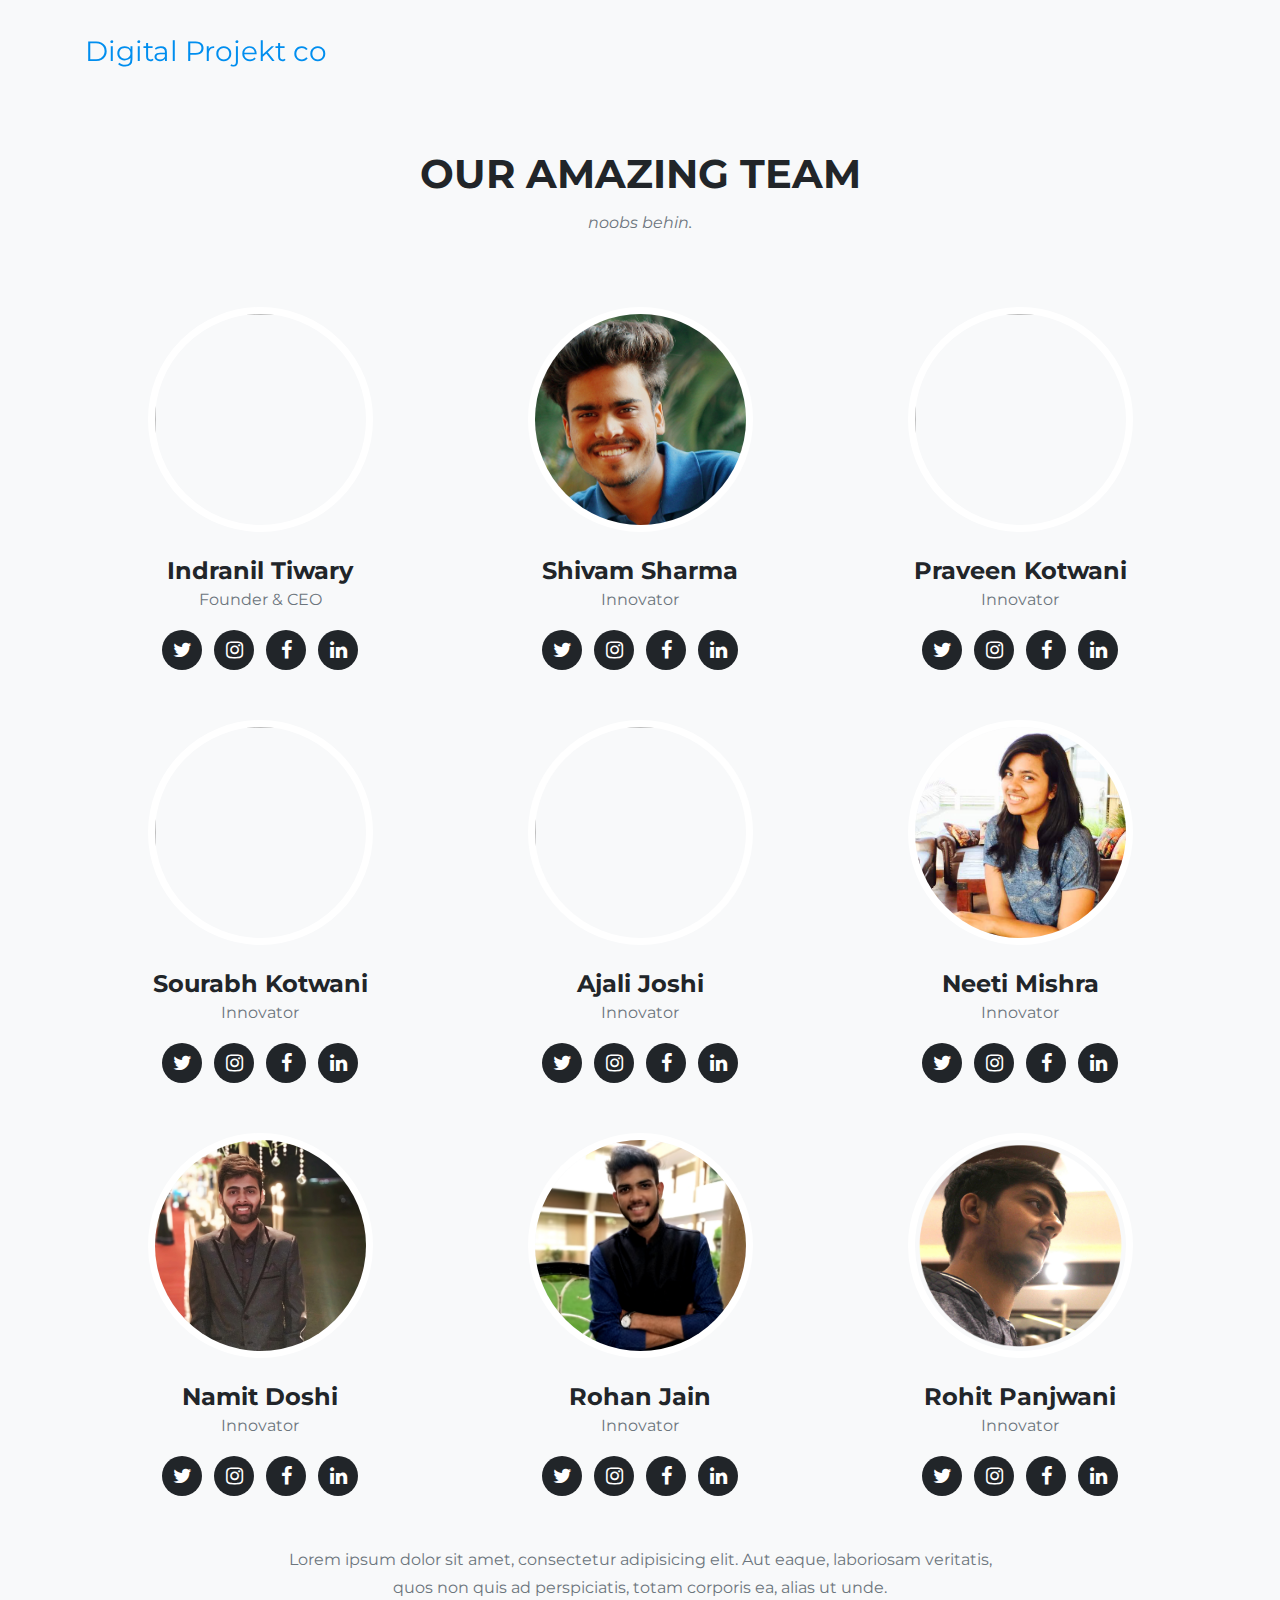
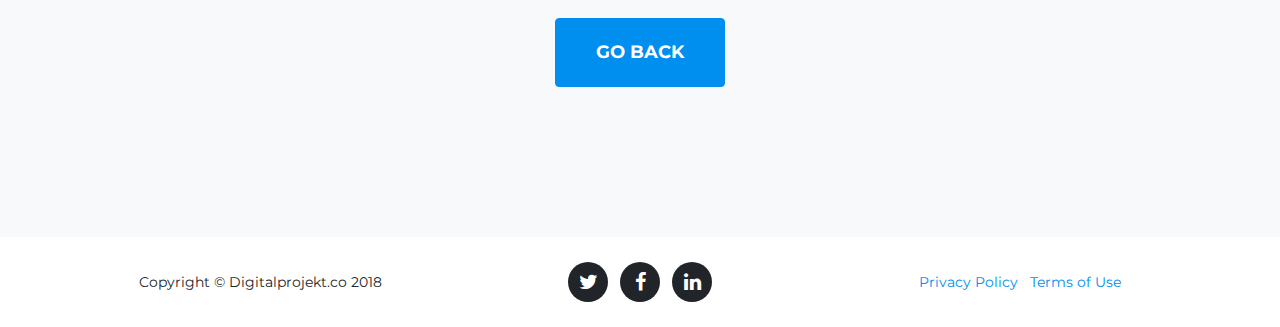
==== startbootstrap-agency-gh-pages/team.html @ 6b9d893c "initial commit" ====
<!DOCTYPE html>
<html lang="en">

  <head>

    <meta charset="utf-8">
    <meta name="viewport" content="width=device-width, initial-scale=1, shrink-to-fit=no">
    <meta name="description" content="">
    <meta name="author" content="">

    <title>Digital Projekt</title>

    <!-- Bootstrap core CSS -->
    <link href="vendor/bootstrap/css/bootstrap.min.css" rel="stylesheet">

    <!-- Custom fonts for this template -->
    <link href="vendor/font-awesome/css/font-awesome.min.css" rel="stylesheet" type="text/css">
    <link href="https://fonts.googleapis.com/css?family=Montserrat:400,700" rel="stylesheet" type="text/css">
    <link href='https://fonts.googleapis.com/css?family=Kaushan+Script' rel='stylesheet' type='text/css'>
    <link href='https://fonts.googleapis.com/css?family=Droid+Serif:400,700,400italic,700italic' rel='stylesheet' type='text/css'>
    <link href='https://fonts.googleapis.com/css?family=Roboto+Slab:400,100,300,700' rel='stylesheet' type='text/css'>

    <!-- Custom styles for this template -->
    <link href="css/agency.css" rel="stylesheet">

  </head>
<body id="page-top">
  <!-- Navigation -->
  <nav class="navbar navbar-expand-lg navbar-dark fixed-top" id="mainNav">
    <div class="container">
      <a class="navbar-brand js-scroll-trigger" href="#page-top">Digital Projekt co</a>
      <button class="navbar-toggler navbar-toggler-right" type="button" data-toggle="collapse" data-target="#navbarResponsive" aria-controls="navbarResponsive" aria-expanded="false" aria-label="Toggle navigation">
        Menu
        <i class="fa fa-bars"></i>
      </button>

    </div>
  </nav>
  <!--team-->
  <section class="bg-light" id="team">
    <div class="container">
      <div class="row">
        <div class="col-lg-12 text-center">
          <h2 class="section-heading text-uppercase">Our Amazing Team</h2>
          <h3 class="section-subheading text-muted">noobs behin.</h3>
        </div>
      </div>
      <div class="row">
        <div class="col-sm-4">
          <div class="team-member">
            <img class="mx-auto rounded-circle" src="http://indraniltiwary.com/assets/img/itavatar.jpg" alt="">
            <h4>Indranil Tiwary</h4>
            <p class="text-muted">Founder & CEO</p>
            <ul class="list-inline social-buttons">
              <li class="list-inline-item">
                <a href="https://twitter.com/indraniltiwary">
                  <i class="fa fa-twitter"></i>
                </a>
              </li>
              <li class="list-inline-item">
                <a href="https://www.instagram.com/indraniltiwary/">
                  <i class="fa fa-instagram"></i>
                </a>
              </li>
              <li class="list-inline-item">
                <a href="https://www.facebook.com/indranil.tiwary">
                  <i class="fa fa-facebook"></i>
                </a>
              </li>
              <li class="list-inline-item">
                <a href="https://in.linkedin.com/in/indraniltiwary">
                  <i class="fa fa-linkedin"></i>
                </a>
              </li>
            </ul>
          </div>
        </div>

        <div class="col-sm-4">
          <div class="team-member">
            <img class="mx-auto rounded-circle" src="img\team\BeautyPlus_20171217081925_save-2.jpg" alt="">
            <h4>Shivam Sharma</h4>
            <p class="text-muted">Innovator</p>
            <ul class="list-inline social-buttons">
              <li class="list-inline-item">
                <a href="https://twitter.com/ss958070">
                  <i class="fa fa-twitter"></i>
                </a>
              </li>
              <li class="list-inline-item">
                <a href="https://www.instagram.com/thewriterhead/">
                  <i class="fa fa-instagram"></i>
                </a>
              </li>
              <li class="list-inline-item">
                <a href="https://www.facebook.com/shivam.s.sn">
                  <i class="fa fa-facebook"></i>
                </a>
              </li>
              <li class="list-inline-item">
                <a href="https://www.linkedin.com/in/shivam-sharma-882332146/">
                  <i class="fa fa-linkedin"></i>
                </a>
              </li>
            </ul>
          </div>

        </div>
        <div class="col-sm-4">
          <div class="team-member">
            <img class="mx-auto rounded-circle" src="img/team/profile pic.jpeg" alt="">
            <h4>Praveen Kotwani</h4>
            <p class="text-muted">Innovator</p>
            <ul class="list-inline social-buttons">
              <li class="list-inline-item">
                <a href="https://twitter.com/kotwani_praveen">
                  <i class="fa fa-twitter"></i>
                </a>
              </li>
              <li class="list-inline-item">
                <a href="https://www.instagram.com/kotu_25/">
                  <i class="fa fa-instagram"></i>
                </a>
              </li>
              <li class="list-inline-item">
                <a href="https://www.facebook.com/praveen.kotwani">
                  <i class="fa fa-facebook"></i>
                </a>
              </li>
              <li class="list-inline-item">
                <a href="https://www.linkedin.com/in/praveen-kotwani-283739146/">
                  <i class="fa fa-linkedin"></i>
                </a>
              </li>
            </ul>
          </div>
        </div>

  <div class="col-sm-4">
          <div class="team-member">
            <img class="mx-auto rounded-circle" src="img/team/IMG_6397.jpg" alt="">
            <h4>Sourabh Kotwani</h4>
            <p class="text-muted">Innovator</p>
            <ul class="list-inline social-buttons">
              <li class="list-inline-item">
                <a href="https://twitter.com/kotwani_sourabh">
                  <i class="fa fa-twitter"></i>
                </a>
              </li>
              <li class="list-inline-item">
                <a href="https://www.instagram.com/syki/">
                  <i class="fa fa-instagram"></i>
                </a>
              </li>
              <li class="list-inline-item">
                <a href="https://www.facebook.com/syki139">
                  <i class="fa fa-facebook"></i>
                </a>
              </li>
              <li class="list-inline-item">
                <a href="https://www.linkedin.com/in/sourabh-kotwani/">
                  <i class="fa fa-linkedin"></i>
                </a>
              </li>
            </ul>
          </div>
        </div>
        <div class="col-sm-4">
          <div class="team-member">
            <img class="mx-auto rounded-circle" src="img/team/IMG_1413.jpg" alt="">
            <h4>Ajali Joshi</h4>
            <p class="text-muted">Innovator</p>
            <ul class="list-inline social-buttons">
              <li class="list-inline-item">
                <a href="https://twitter.com/anjalijoshi2504">
                  <i class="fa fa-twitter"></i>
                </a>
              </li>
              <li class="list-inline-item">
                <a href="https://www.instagram.com/anjali2504">
                  <i class="fa fa-instagram"></i>
                </a>
              </li>
              <li class="list-inline-item">
                <a href="https://www.facebook.com/profile.php?id=100009587781760">
                  <i class="fa fa-facebook"></i>
                </a>
              </li>
              <li class="list-inline-item">
                <a href="https://www.linkedin.com/in/anjali-joshi-a24278158/">
                  <i class="fa fa-linkedin"></i>
                </a>
              </li>
            </ul>
          </div>
        </div>
        <div class="col-sm-4">
          <div class="team-member">
            <img class="mx-auto rounded-circle" src="img/team/neeti.jpg" alt="">
            <h4>Neeti Mishra</h4>
            <p class="text-muted">Innovator</p>
            <ul class="list-inline social-buttons">
              <li class="list-inline-item">
                <a href="https://twitter.com/neetimishra98">
                  <i class="fa fa-twitter"></i>
                </a>
              </li>
              <li class="list-inline-item">
                <a href="https://www.instagram.com/neeti.mishra98/">
                  <i class="fa fa-instagram"></i>
                </a>
              </li>
              <li class="list-inline-item">
                <a href="https://www.facebook.com/neeti.mishra.507">
                  <i class="fa fa-facebook"></i>
                </a>
              </li>
              <li class="list-inline-item">
                <a href="https://www.linkedin.com/in/neeti-mishra-7b75a1158/">
                  <i class="fa fa-linkedin"></i>
                </a>
              </li>
            </ul>
          </div>
        </div>
        <div class="col-sm-4">
          <div class="team-member">
            <img class="mx-auto rounded-circle" src="img/team/IMG_20180112_232537_710.jpg" alt="">
            <h4>Namit Doshi</h4>
            <p class="text-muted">Innovator</p>
            <ul class="list-inline social-buttons">
              <li class="list-inline-item">
                <a href="#">
                  <i class="fa fa-twitter"></i>
                </a>
              </li>
              <li class="list-inline-item">
                <a href="https://www.instagram.com/namitdoshi">
                  <i class="fa fa-instagram"></i>
                </a>
              </li>
              <li class="list-inline-item">
                <a href="https://www.facebook.com/namit.doshi.1">
                  <i class="fa fa-facebook"></i>
                </a>
              </li>
              <li class="list-inline-item">
                <a href="https://www.linkedin.com/in/namit-doshi-741496157">
                  <i class="fa fa-linkedin"></i>
                </a>
              </li>
            </ul>
          </div>
        </div>
        <div class="col-sm-4">
          <div class="team-member">
            <img class="mx-auto rounded-circle" src="img/team/IMG_20170916_181951_Bokeh.jpg" alt="">
            <h4>Rohan Jain</h4>
            <p class="text-muted">Innovator</p>
            <ul class="list-inline social-buttons">
              <li class="list-inline-item">
                <a href="https://twitter.com/jrohan505">
                  <i class="fa fa-twitter"></i>
                </a>
              </li>
              <li class="list-inline-item">
                <a href="https://www.instagram.com/rohn_2403">
                  <i class="fa fa-instagram"></i>
                </a>
              </li>
              <li class="list-inline-item">
                <a href="https://www.facebook.com/RohaN2403">
                  <i class="fa fa-facebook"></i>
                </a>
              </li>
              <li class="list-inline-item">
                <a href="https://www.linkedin.com/in/rohan-jain-6815a9158">
                  <i class="fa fa-linkedin"></i>
                </a>
              </li>
            </ul>
          </div>
        </div>
        <div class="col-sm-4">
          <div class="team-member">
            <img class="mx-auto rounded-circle" src="img/team/Untitled-4 (1).png" alt="">
            <h4>Rohit Panjwani</h4>
            <p class="text-muted">Innovator</p>
            <ul class="list-inline social-buttons">
              <li class="list-inline-item">
                <a href="#">
                  <i class="fa fa-twitter"></i>
                </a>
              </li>
              <li class="list-inline-item">
                <a href="#">
                  <i class="fa fa-instagram"></i>
                </a>
              </li>
              <li class="list-inline-item">
                <a href="https://www.facebook.com/rohit.panjwani.73">
                  <i class="fa fa-facebook"></i>
                </a>
              </li>
              <li class="list-inline-item">
                <a href="https://www.linkedin.com/in/rohit-panjwani">
                  <i class="fa fa-linkedin"></i>
                </a>
              </li>
            </ul>
          </div>
        </div>
      </div>
        <div class="row">
          <div class="col-lg-8 mx-auto text-center">
            <p class="large text-muted">Lorem ipsum dolor sit amet, consectetur adipisicing elit. Aut eaque, laboriosam veritatis, quos non quis ad perspiciatis, totam corporis ea, alias ut unde.</p>
          </div>
        </div>
      </div>
      <div align="center">
        <a class="btn btn-primary btn-xl text-uppercase   " href="index.html">Go Back</a>
      </div>
    </section>


          <footer>
            <div class="container">
              <div class="row">
                <div class="col-md-4">
                  <span class="copyright">Copyright &copy; Digitalprojekt.co 2018</span>
                </div>
                <div class="col-md-4">
                  <ul class="list-inline social-buttons">
                    <li class="list-inline-item">
                      <a href="#">
                        <i class="fa fa-twitter"></i>
                      </a>
                    </li>
                    <li class="list-inline-item">
                      <a href="#">
                        <i class="fa fa-facebook"></i>
                      </a>
                    </li>
                    <li class="list-inline-item">
                      <a href="#">
                        <i class="fa fa-linkedin"></i>
                      </a>
                    </li>
                  </ul>

                </div>

                <div class="col-md-4">
                  <ul class="list-inline quicklinks">
                    <li class="list-inline-item">
                      <a href="#">Privacy Policy</a>
                    </li>
                    <li class="list-inline-item">
                      <a href="#">Terms of Use</a>
                    </li>
                  </ul>
                </div>
              </div>
            </div>
          </footer>
          <!-- Bootstrap core JavaScript -->
          <script src="vendor/jquery/jquery.min.js"></script>
          <script src="vendor/bootstrap/js/bootstrap.bundle.min.js"></script>

          <!-- Plugin JavaScript -->
          <script src="vendor/jquery-easing/jquery.easing.min.js"></script>

          <!-- Contact form JavaScript -->
          <script src="js/jqBootstrapValidation.js"></script>
          <script src="js/contact_me.js"></script>

          <!-- Custom scripts for this template -->
          <script src="js/agency.min.js"></script>

</body>
---- startbootstrap-agency-gh-pages/css/agency.css ----
body {
  overflow-x: hidden;
  font-family: 'Montserrat', 'Helvetica Neue', Helvetica, Arial, sans-serif;
}

p {
  line-height: 1.75;
}

a {
  color: #008eef;
}

a:hover {
  color: #202020;
}

.text-primary {
  color: #008eef !important;
}

h1,
h2,
h3,
h4,
h5,
h6 {
  font-weight: 700;
  font-family: 'Montserrat', 'Helvetica Neue', Helvetica, Arial, sans-serif;
}

section {
  padding: 100px 0;
}

section h2.section-heading {
  font-size: 40px;
  margin-top: 0;
  margin-bottom: 15px;
}

section h3.section-subheading {
  font-size: 16px;
  font-weight: 400;
  font-style: italic;
  margin-bottom: 75px;
  text-transform: none;
  font-family: 'Montserrat', 'Helvetica Neue', Helvetica, Arial, sans-serif;
}

@media (min-width: 768px) {

  section {
    padding: 150px 0;
  }
}

.btn {
  font-family: 'Montserrat', 'Helvetica Neue', Helvetica, Arial, sans-serif;
  font-weight: 700;
}

.btn-xl {
  font-size: 18px;
  padding: 20px 40px;
}

.btn-primary {
  background-color: #008eef;
  border-color: #008eef;
}

.btn-primary:active, .btn-primary:focus, .btn-primary:hover {
  background-color: #202020 !important;
  border-color: #202020 !important;
  color: white;
}

.btn-primary:active, .btn-primary:focus {
  box-shadow: 0 0 0 0.2rem rgba(254, 209, 55, 0.5) !important;

}

::-moz-selection {
  background: #008eef;
  text-shadow: none;
}

::selection {
  background: #008eef;
  text-shadow: none;
}

img::selection {
  background: transparent;
}

img::-moz-selection {
  background: transparent;
}

#mainNav {
  background-color: #212529;
}

#mainNav .navbar-toggler {
  font-size: 12px;
  right: 0;
  padding: 13px;
  text-transform: uppercase;
  color: white;
  border: 0;
  background-color: #008eef;
  font-family: 'Montserrat', 'Helvetica Neue', Helvetica, Arial, sans-serif;
}

#mainNav .navbar-brand {
  color: #008eef;
  font-family: 'Montserrat', 'Helvetica Neue', Helvetica, Arial, cursive;

}

#mainNav .navbar-brand.active, #mainNav .navbar-brand:active, #mainNav .navbar-brand:focus, #mainNav .navbar-brand: {
  color: #008eef;
}

#mainNav .navbar-nav .nav-item .nav-link {
  font-size: 90%;
  font-weight: 400;
  padding: 0.75em 0;
  letter-spacing: 1px;
  color: white;
  font-family: 'Montserrat', 'Helvetica Neue', Helvetica, Arial, sans-serif;
}

#mainNav .navbar-nav .nav-item .nav-link.active, #mainNav .navbar-nav .nav-item .nav-link:hover {
  color: #008eef;
}

@media (min-width: 992px) {
  #mainNav {
    padding-top: 25px;
    padding-bottom: 25px;
    -webkit-transition: padding-top 0.3s, padding-bottom 0.3s;
    -moz-transition: padding-top 0.3s, padding-bottom 0.3s;
    transition: padding-top 0.3s, padding-bottom 0.3s;
    border: none;
    background-color: transparent;
  }
  #mainNav .navbar-brand {
    font-size: 1.75em;
    -webkit-transition: all 0.3s;
    -moz-transition: all 0.3s;
    transition: all 0.3s;
  }
  #mainNav .navbar-nav .nav-item .nav-link {
    padding: 1.1em 1em !important;
  }
  #mainNav.navbar-shrink {
    padding-top: 0;
    padding-bottom: 0;
    background-color: #212529;
  }
  #mainNav.navbar-shrink .navbar-brand {
    font-size: 1.25em;
    padding: 12px 0;
  }
}

header.masthead {
  text-align: center;
  color: white;
  background-image: url("../img/blake-connally-373084.jpg");
  background-repeat: no-repeat;
  background-attachment: scroll;
  background-position: center center;
  -webkit-background-size: cover;
  -moz-background-size: cover;
  -o-background-size: cover;
  background-size: cover;
}

header.masthead .intro-text {
  padding-top: 150px;
  padding-bottom: 100px;
}

header.masthead .intro-text .intro-lead-in {
  font-size: 22px;
  font-style: italic;
  line-height: 22px;
  margin-bottom: 25px;
  font-family: 'Montserrat', 'Helvetica Neue', Helvetica, Arial, sans-serif;
}

header.masthead .intro-text .intro-heading {
  font-size: 50px;
  font-weight: 700;
  line-height: 50px;
  margin-bottom: 25px;
  font-family: 'Montserrat', 'Helvetica Neue', Helvetica, Arial, sans-serif;
}

@media (min-width: 768px) {
  header.masthead .intro-text {
    padding-top: 300px;
    padding-bottom: 200px;
  }
  header.masthead .intro-text .intro-lead-in {
    font-size: 40px;
    font-style: italic;
    line-height: 40px;
    margin-bottom: 25px;
    font-family: 'Droid Serif', 'Helvetica Neue', Helvetica, Arial, sans-serif;
  }
  header.masthead .intro-text .intro-heading {
    font-size: 75px;
    font-weight: 700;
    line-height: 75px;
    margin-bottom: 50px;
    font-family: 'Montserrat', 'Helvetica Neue', Helvetica, Arial, sans-serif;
  }
}

.service-heading {
  margin: 15px 0;
  text-transform: none;
}

#portfolio .portfolio-item {
  right: 0;
  margin: 0 0 15px;
}

#portfolio .portfolio-item .portfolio-link {
  position: relative;
  display: block;
  max-width: 400px;
  margin: 0 auto;
  cursor: pointer;
}

#portfolio .portfolio-item .portfolio-link .portfolio-hover {
  position: absolute;
  width: 100%;
  height: 100%;
  -webkit-transition: all ease 0.5s;
  -moz-transition: all ease 0.5s;
  transition: all ease 0.5s;
  opacity: 0;
  background: color:#008eef;
}

#portfolio .portfolio-item .portfolio-link .portfolio-hover:hover {
  opacity: 1;
}

#portfolio .portfolio-item .portfolio-link .portfolio-hover .portfolio-hover-content {
  font-size: 20px;
  position: absolute;
  top: 50%;
  width: 100%;
  height: 20px;
  margin-top: -12px;
  text-align: center;
  color: #008eef;
}

#portfolio .portfolio-item .portfolio-link .portfolio-hover .portfolio-hover-content i {
  margin-top: -12px;
}

#portfolio .portfolio-item .portfolio-link .portfolio-hover .portfolio-hover-content h3,
#portfolio .portfolio-item .portfolio-link .portfolio-hover .portfolio-hover-content h4 {
  margin: 0;
}

#portfolio .portfolio-item .portfolio-caption {
  max-width: 400px;
  margin: 0 auto;
  padding: 25px;
  text-align: center;
  background-color: #fff;
}

#portfolio .portfolio-item .portfolio-caption h4 {
  margin: 0;
  text-transform: none;
}

#portfolio .portfolio-item .portfolio-caption p {
  font-size: 16px;
  font-style: italic;
  margin: 0;
  font-family: 'Droid Serif', 'Helvetica Neue', Helvetica, Arial, sans-serif;
}

#portfolio * {
  z-index: 2;
}

@media (min-width: 767px) {
  #portfolio .portfolio-item {
    margin: 0 0 30px;
  }
}

.portfolio-modal {
  padding-right: 0px !important;
}

.portfolio-modal .modal-dialog {
  margin: 1rem;
  max-width: 100vw;
}

.portfolio-modal .modal-content {
  padding: 100px 0;
  text-align: center;
}

.portfolio-modal .modal-content h2 {
  font-size: 3em;
  margin-bottom: 15px;
}

.portfolio-modal .modal-content p {
  margin-bottom: 30px;
}

.portfolio-modal .modal-content p.item-intro {
  font-size: 16px;
  font-style: italic;
  margin: 20px 0 30px;
  font-family: 'Droid Serif', 'Helvetica Neue', Helvetica, Arial, sans-serif;
}

.portfolio-modal .modal-content ul.list-inline {
  margin-top: 0;
  margin-bottom: 30px;
}

.portfolio-modal .modal-content img {
  margin-bottom: 30px;
}

.portfolio-modal .modal-content button {
  cursor: pointer;
}

.portfolio-modal .close-modal {
  position: absolute;
  top: 25px;
  right: 25px;
  width: 75px;
  height: 75px;
  cursor: pointer;
  background-color: transparent;
}

.portfolio-modal .close-modal:hover {
  opacity: 0.3;
}

.portfolio-modal .close-modal .lr {
  /* Safari and Chrome */
  z-index: 1051;
  width: 1px;
  height: 75px;
  margin-left: 35px;
  /* IE 9 */
  -webkit-transform: rotate(45deg);
  -ms-transform: rotate(45deg);
  transform: rotate(45deg);
  background-color: #212529;
}

.portfolio-modal .close-modal .lr .rl {
  /* Safari and Chrome */
  z-index: 1052;
  width: 1px;
  height: 75px;
  /* IE 9 */
  -webkit-transform: rotate(90deg);
  -ms-transform: rotate(90deg);
  transform: rotate(90deg);
  background-color: #212529;
}

.timeline {
  position: relative;
  padding: 0;
  list-style: none;
}

.timeline:before {
  position: absolute;
  top: 0;
  bottom: 0;
  left: 40px;
  width: 2px;
  margin-left: -1.5px;
  content: '';
  background-color: #e9ecef;
}

.timeline > li {
  position: relative;
  min-height: 50px;
  margin-bottom: 50px;
}

.timeline > li:after, .timeline > li:before {
  display: table;
  content: ' ';
}

.timeline > li:after {
  clear: both;
}

.timeline > li .timeline-panel {
  position: relative;
  float: right;
  width: 100%;
  padding: 0 20px 0 100px;
  text-align: left;
}

.timeline > li .timeline-panel:before {
  right: auto;
  left: -15px;
  border-right-width: 15px;
  border-left-width: 0;
}

.timeline > li .timeline-panel:after {
  right: auto;
  left: -14px;
  border-right-width: 14px;
  border-left-width: 0;
}

.timeline > li .timeline-image {
  position: absolute;
  z-index: 100;
  left: 0;
  width: 80px;
  height: 80px;
  margin-left: 0;
  text-align: center;
  color: white;
  border: 7px solid #e9ecef;
  border-radius: 100%;
  background-color: #008eef;
}

.timeline > li .timeline-image h4 {
  font-size: 10px;
  line-height: 14px;
  margin-top: 12px;
}

.timeline > li.timeline-inverted > .timeline-panel {
  float: right;
  padding: 0 20px 0 100px;
  text-align: left;
}

.timeline > li.timeline-inverted > .timeline-panel:before {
  right: auto;
  left: -15px;
  border-right-width: 15px;
  border-left-width: 0;
}

.timeline > li.timeline-inverted > .timeline-panel:after {
  right: auto;
  left: -14px;
  border-right-width: 14px;
  border-left-width: 0;
}

.timeline > li:last-child {
  margin-bottom: 0;
}

.timeline .timeline-heading h4 {
  margin-top: 0;
  color: inherit;
}

.timeline .timeline-heading h4.subheading {
  text-transform: none;
}

.timeline .timeline-body > ul,
.timeline .timeline-body > p {
  margin-bottom: 0;
}

@media (min-width: 768px) {
  .timeline:before {
    left: 50%;
  }
  .timeline > li {
    min-height: 100px;
    margin-bottom: 100px;
  }
  .timeline > li .timeline-panel {
    float: left;
    width: 41%;
    padding: 0 20px 20px 30px;
    text-align: right;
  }
  .timeline > li .timeline-image {
    left: 50%;
    width: 100px;
    height: 100px;
    margin-left: -50px;
  }
  .timeline > li .timeline-image h4 {
    font-size: 13px;
    line-height: 18px;
    margin-top: 16px;
  }
  .timeline > li.timeline-inverted > .timeline-panel {
    float: right;
    padding: 0 30px 20px 20px;
    text-align: left;
  }
}

@media (min-width: 992px) {
  .timeline > li {
    min-height: 150px;
  }
  .timeline > li .timeline-panel {
    padding: 0 20px 20px;
  }
  .timeline > li .timeline-image {
    width: 150px;
    height: 150px;
    margin-left: -75px;
  }
  .timeline > li .timeline-image h4 {
    font-size: 18px;
    line-height: 26px;
    margin-top: 30px;
  }
  .timeline > li.timeline-inverted > .timeline-panel {
    padding: 0 20px 20px;
  }
}

@media (min-width: 1200px) {
  .timeline > li {
    min-height: 170px;
  }
  .timeline > li .timeline-panel {
    padding: 0 20px 20px 100px;
  }
  .timeline > li .timeline-image {
    width: 170px;
    height: 170px;
    margin-left: -85px;
  }
  .timeline > li .timeline-image h4 {
    margin-top: 40px;
  }
  .timeline > li.timeline-inverted > .timeline-panel {
    padding: 0 100px 20px 20px;
  }
}

.team-member {
  margin-bottom: 50px;
  text-align: center;
}

.team-member img {
  width: 225px;
  height: 225px;
  border: 7px solid #fff;
}

.team-member h4 {
  margin-top: 25px;
  margin-bottom: 0;
  text-transform: none;
}

.team-member p {
  margin-top: 0;
}

section#contact {
  background-color: #212529;
  background-image: url("../img/map-image.png");
  background-repeat: no-repeat;
  background-position: center;
}

section#contact .section-heading {
  color: #fff;
}

section#contact .form-group {
  margin-bottom: 25px;
}

section#contact .form-group input,
section#contact .form-group textarea {
  padding: 20px;
}

section#contact .form-group input.form-control {
  height: auto;
}

section#contact .form-group textarea.form-control {
  height: 248px;
}

section#contact .form-control:focus {
  border-color: #008eef;
  box-shadow: none;
}

section#contact ::-webkit-input-placeholder {
  font-weight: 700;
  color: #ced4da;
  font-family: 'Montserrat', 'Helvetica Neue', Helvetica, Arial, sans-serif;
}

section#contact :-moz-placeholder {
  font-weight: 700;
  color: #ced4da;
  /* Firefox 18- */
  font-family: 'Montserrat', 'Helvetica Neue', Helvetica, Arial, sans-serif;
}

section#contact ::-moz-placeholder {
  font-weight: 700;
  color: #ced4da;
  /* Firefox 19+ */
  font-family: 'Montserrat', 'Helvetica Neue', Helvetica, Arial, sans-serif;
}

section#contact :-ms-input-placeholder {
  font-weight: 700;
  color: #ced4da;
  font-family: 'Montserrat', 'Helvetica Neue', Helvetica, Arial, sans-serif;
}

footer {
  padding: 25px 0;
  text-align: center;
}

footer span.copyright {
  font-size: 90%;
  line-height: 40px;
  text-transform: none;
  font-family: 'Montserrat', 'Helvetica Neue', Helvetica, Arial, sans-serif;
}

footer ul.quicklinks {
  font-size: 90%;
  line-height: 40px;
  margin-bottom: 0;
  text-transform: none;
  font-family: 'Montserrat', 'Helvetica Neue', Helvetica, Arial, sans-serif;
}

ul.social-buttons {
  margin-bottom: 0;
}

ul.social-buttons li a {
  font-size: 20px;
  line-height: 40px;
  display: block;
  width: 40px;
  height: 40px;
  -webkit-transition: all 0.3s;
  -moz-transition: all 0.3s;
  transition: all 0.3s;
  color: white;
  border-radius: 100%;
  outline: none;
  background-color: #212529;
}

ul.social-buttons li a:active, ul.social-buttons li a:focus, ul.social-buttons li a:hover {
  background-color: #008eef;
}
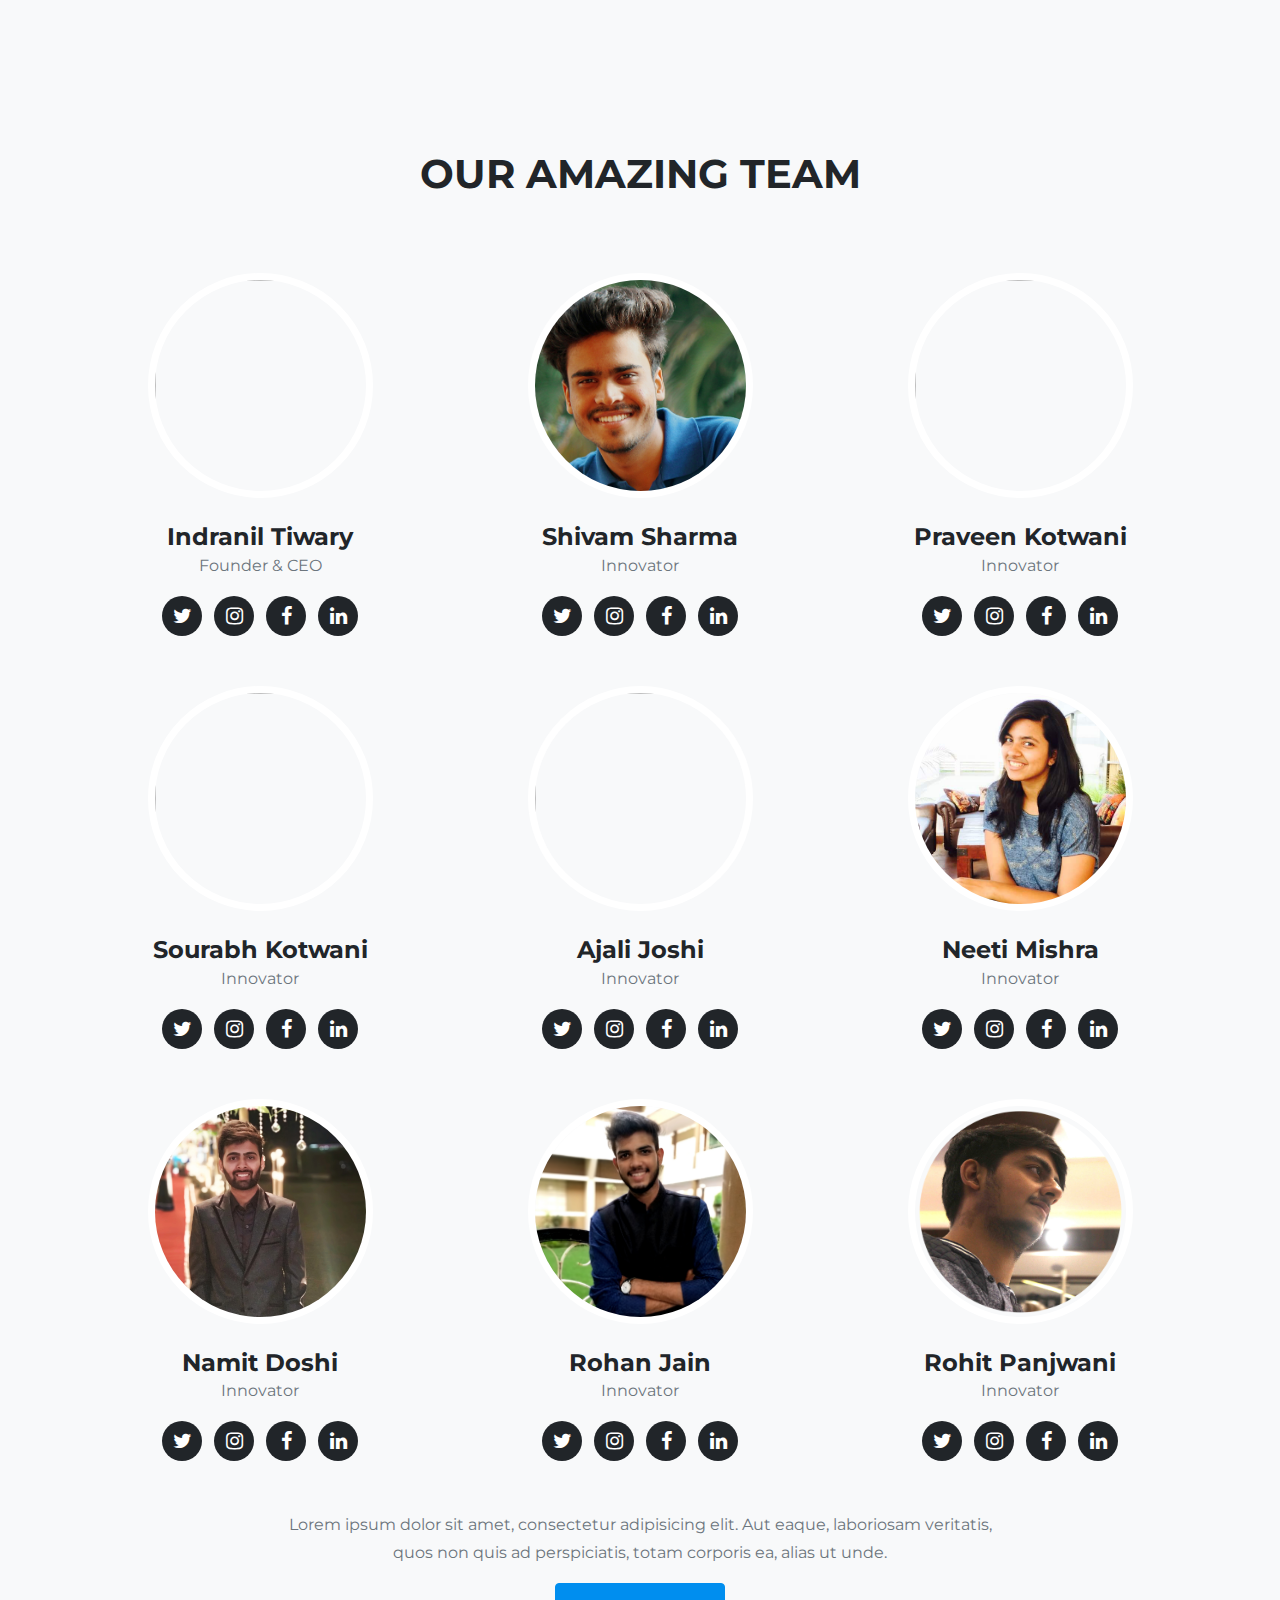
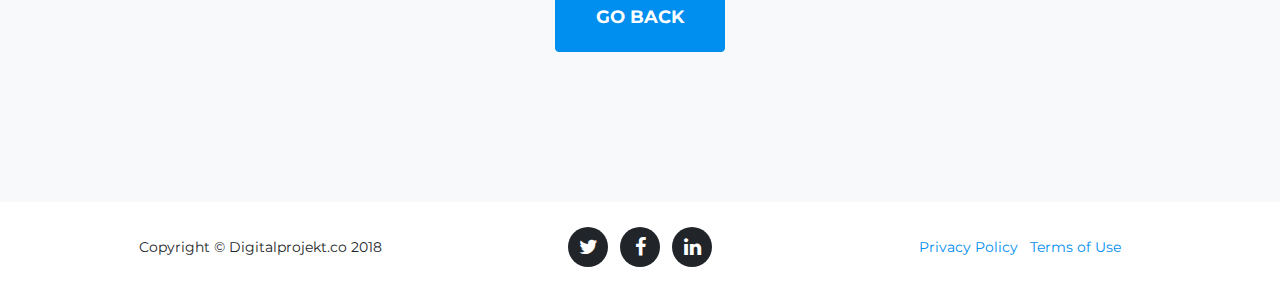
==== commit 3d3df22d: "logo in center" ====
--- a/startbootstrap-agency-gh-pages/team.html
+++ b/startbootstrap-agency-gh-pages/team.html
@@ -28,7 +28,6 @@
   <!-- Navigation -->
   <nav class="navbar navbar-expand-lg navbar-dark fixed-top" id="mainNav">
     <div class="container">
-      <a class="navbar-brand js-scroll-trigger" href="#page-top">Digital Projekt co</a>
       <button class="navbar-toggler navbar-toggler-right" type="button" data-toggle="collapse" data-target="#navbarResponsive" aria-controls="navbarResponsive" aria-expanded="false" aria-label="Toggle navigation">
         Menu
         <i class="fa fa-bars"></i>
@@ -42,7 +41,7 @@
       <div class="row">
         <div class="col-lg-12 text-center">
           <h2 class="section-heading text-uppercase">Our Amazing Team</h2>
-          <h3 class="section-subheading text-muted">noobs behin.</h3>
+          <h3 class="section-subheading text-muted"></h3>
         </div>
       </div>
       <div class="row">
--- a/startbootstrap-agency-gh-pages/css/agency.css
+++ b/startbootstrap-agency-gh-pages/css/agency.css
@@ -118,6 +118,7 @@
   color: #008eef;
   font-family: 'Montserrat', 'Helvetica Neue', Helvetica, Arial, cursive;
 
+  margin-left: 40%;
 }
 
 #mainNav .navbar-brand.active, #mainNav .navbar-brand:active, #mainNav .navbar-brand:focus, #mainNav .navbar-brand: {
@@ -129,7 +130,7 @@
   font-weight: 400;
   padding: 0.75em 0;
   letter-spacing: 1px;
-  color: white;
+  color: #008eef;
   font-family: 'Montserrat', 'Helvetica Neue', Helvetica, Arial, sans-serif;
 }
 
@@ -159,7 +160,7 @@
   #mainNav.navbar-shrink {
     padding-top: 0;
     padding-bottom: 0;
-    background-color: #212529;
+    background-color: #ffffff;
   }
   #mainNav.navbar-shrink .navbar-brand {
     font-size: 1.25em;
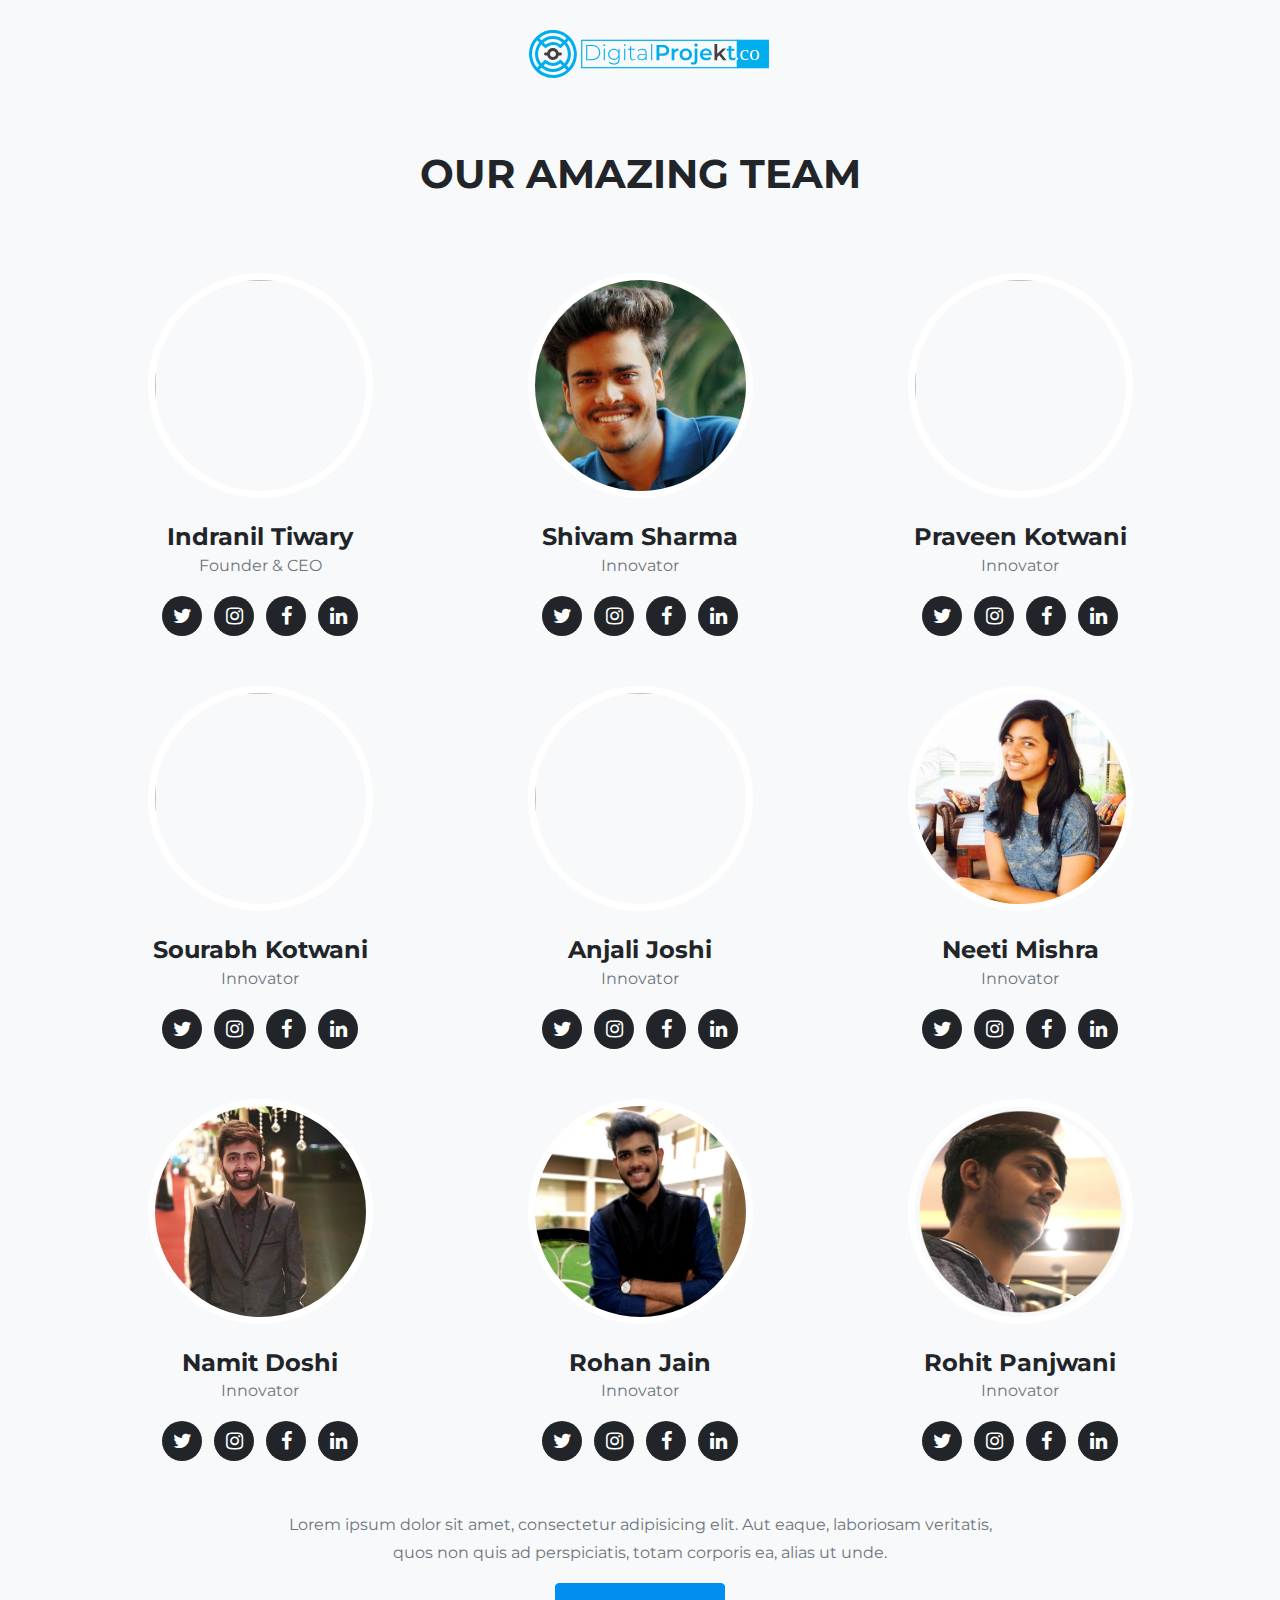
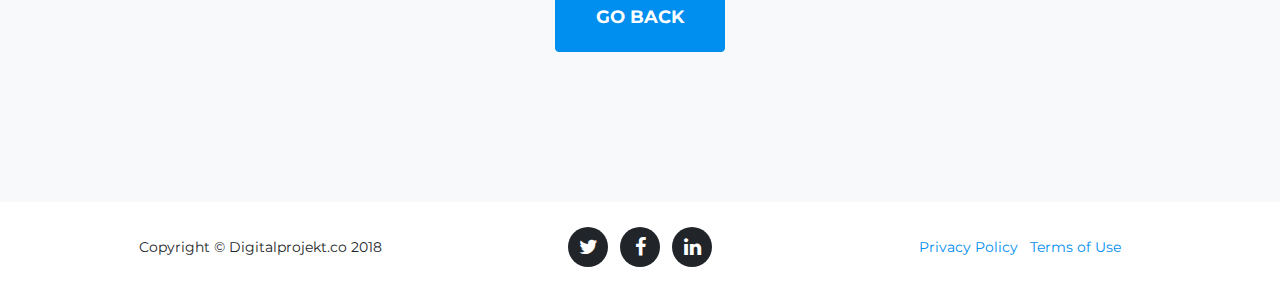
==== commit b31bee27: "name corrected" ====
--- a/startbootstrap-agency-gh-pages/team.html
+++ b/startbootstrap-agency-gh-pages/team.html
@@ -28,6 +28,8 @@
   <!-- Navigation -->
   <nav class="navbar navbar-expand-lg navbar-dark fixed-top" id="mainNav">
     <div class="container">
+      <a class="navbar-brand js-scroll-trigger" href="#page-top"><img src="img/logo.svg" style="min-width:240px;" alt="DigitalProjekt"></a>
+
       <button class="navbar-toggler navbar-toggler-right" type="button" data-toggle="collapse" data-target="#navbarResponsive" aria-controls="navbarResponsive" aria-expanded="false" aria-label="Toggle navigation">
         Menu
         <i class="fa fa-bars"></i>
@@ -167,7 +169,7 @@
         <div class="col-sm-4">
           <div class="team-member">
             <img class="mx-auto rounded-circle" src="img/team/IMG_1413.jpg" alt="">
-            <h4>Ajali Joshi</h4>
+            <h4>Anjali Joshi</h4>
             <p class="text-muted">Innovator</p>
             <ul class="list-inline social-buttons">
               <li class="list-inline-item">
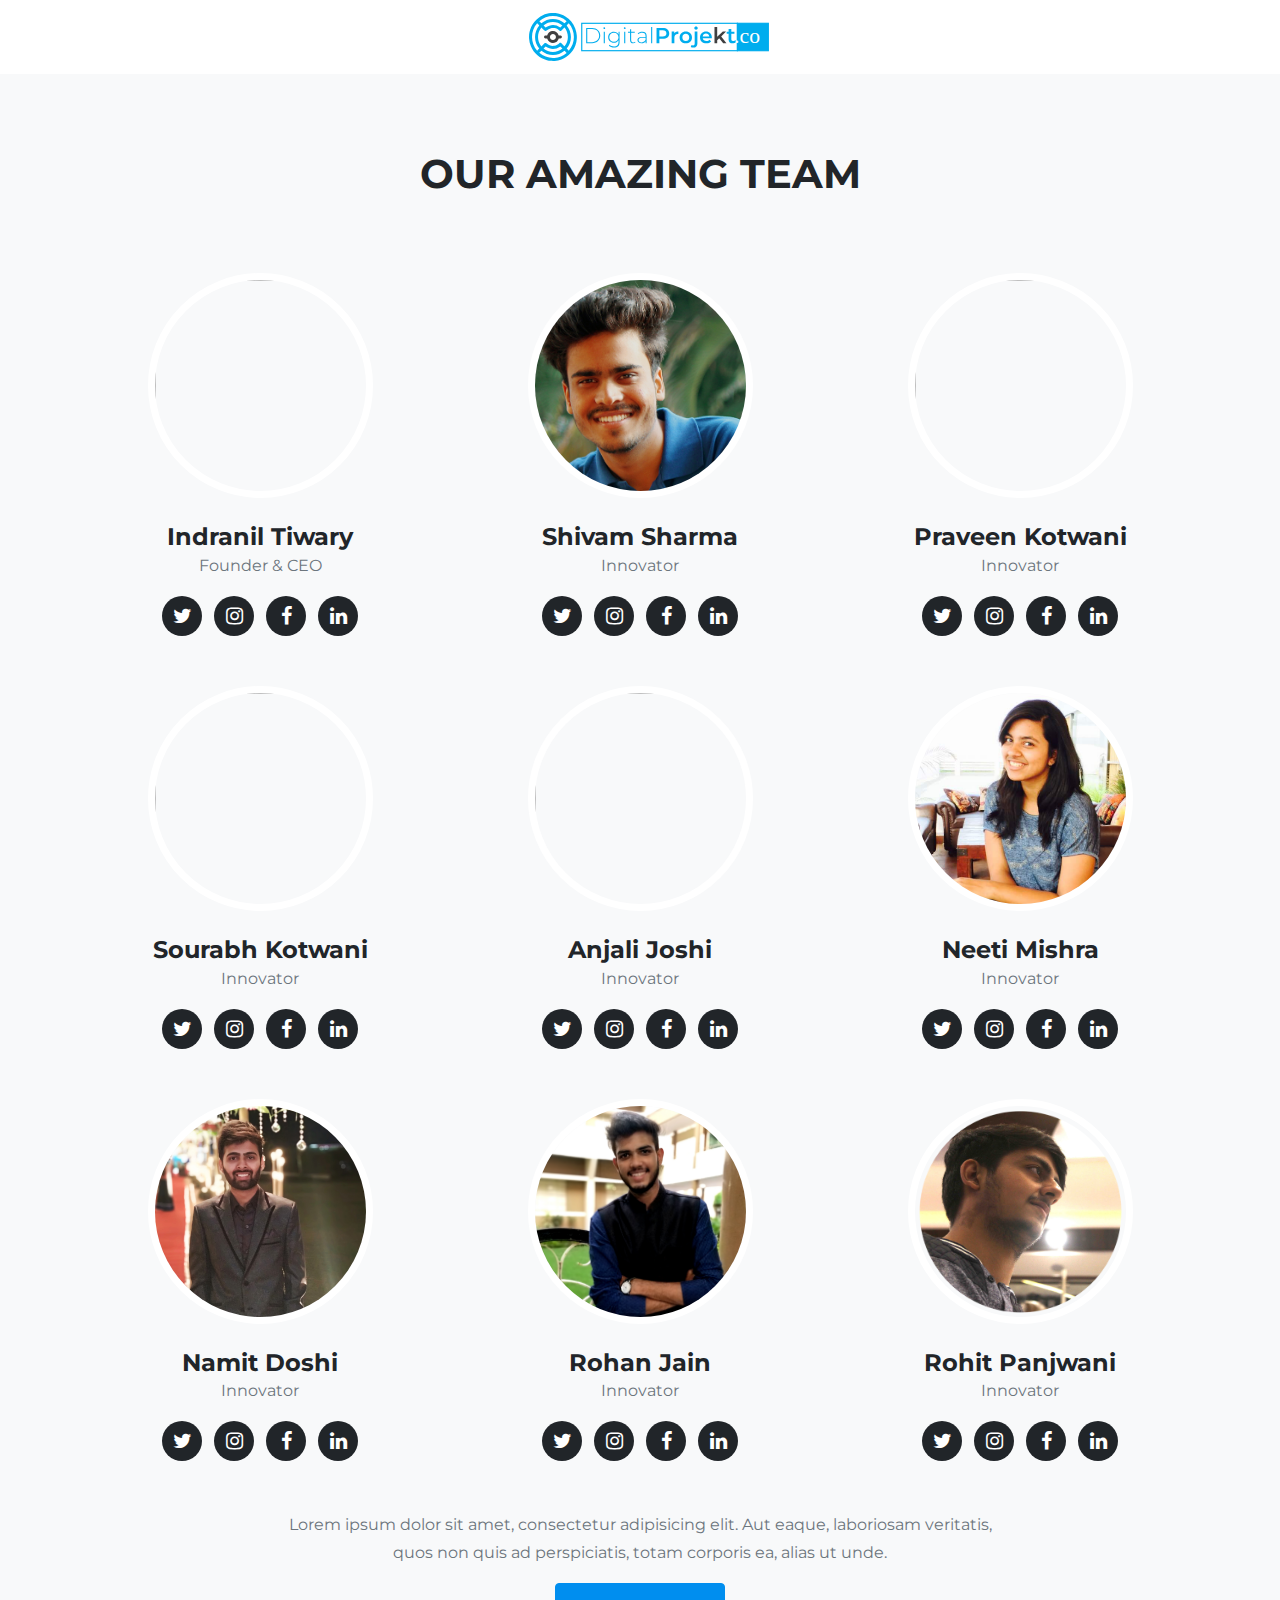
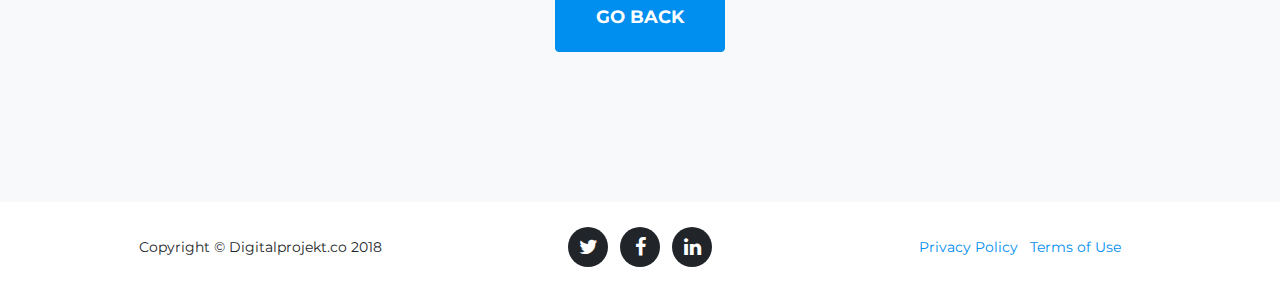
==== commit 453204f3: "id secnav included" ====
--- a/startbootstrap-agency-gh-pages/team.html
+++ b/startbootstrap-agency-gh-pages/team.html
@@ -26,7 +26,7 @@
   </head>
 <body id="page-top">
   <!-- Navigation -->
-  <nav class="navbar navbar-expand-lg navbar-dark fixed-top" id="mainNav">
+  <nav class="navbar navbar-expand-lg navbar-dark fixed-top"  id="secnav">
     <div class="container">
       <a class="navbar-brand js-scroll-trigger" href="#page-top"><img src="img/logo.svg" style="min-width:240px;" alt="DigitalProjekt"></a>
 
--- a/startbootstrap-agency-gh-pages/css/agency.css
+++ b/startbootstrap-agency-gh-pages/css/agency.css
@@ -101,6 +101,9 @@
 
 #mainNav {
   background-color: #212529;
+}
+#secnav {
+  background-color: #ffffff;
 }
 
 #mainNav .navbar-toggler {
@@ -117,9 +120,14 @@
 #mainNav .navbar-brand {
   color: #008eef;
   font-family: 'Montserrat', 'Helvetica Neue', Helvetica, Arial, cursive;
-
+}
+
+#secnav .navbar-brand{
+  color: #008eef;
+  font-family: 'Montserrat', 'Helvetica Neue', Helvetica, Arial, cursive;
   margin-left: 40%;
 }
+
 
 #mainNav .navbar-brand.active, #mainNav .navbar-brand:active, #mainNav .navbar-brand:focus, #mainNav .navbar-brand: {
   color: #008eef;
@@ -134,9 +142,11 @@
   font-family: 'Montserrat', 'Helvetica Neue', Helvetica, Arial, sans-serif;
 }
 
+
 #mainNav .navbar-nav .nav-item .nav-link.active, #mainNav .navbar-nav .nav-item .nav-link:hover {
   color: #008eef;
 }
+
 
 @media (min-width: 992px) {
   #mainNav {
@@ -148,20 +158,24 @@
     border: none;
     background-color: transparent;
   }
-  #mainNav .navbar-brand {
+  
+#mainNav .navbar-brand {
     font-size: 1.75em;
     -webkit-transition: all 0.3s;
     -moz-transition: all 0.3s;
     transition: all 0.3s;
   }
+
   #mainNav .navbar-nav .nav-item .nav-link {
     padding: 1.1em 1em !important;
   }
+
   #mainNav.navbar-shrink {
     padding-top: 0;
     padding-bottom: 0;
     background-color: #ffffff;
   }
+
   #mainNav.navbar-shrink .navbar-brand {
     font-size: 1.25em;
     padding: 12px 0;
